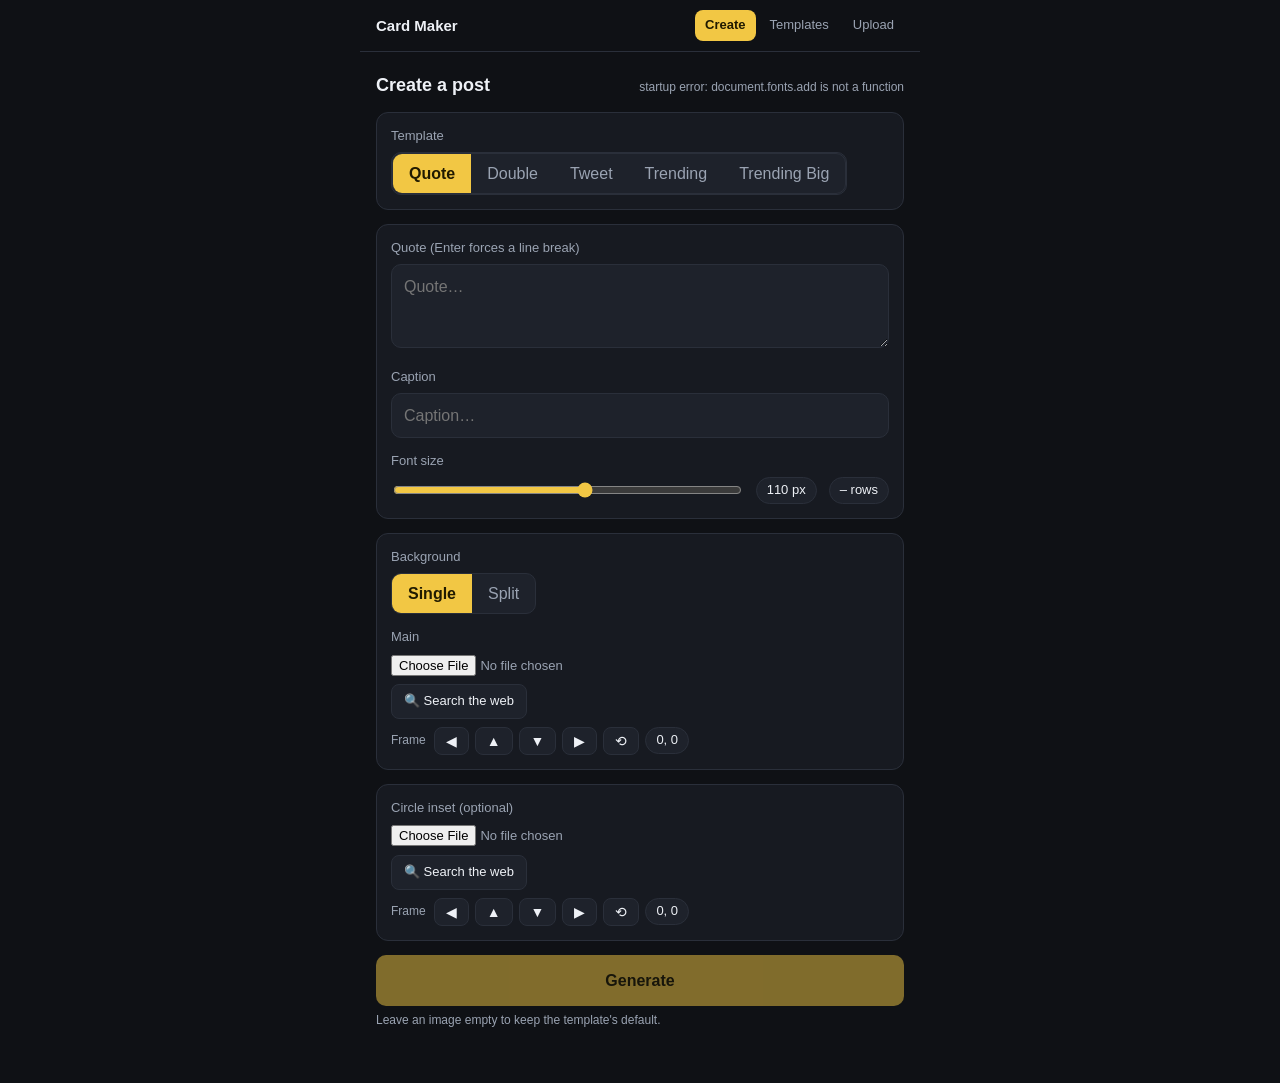
==== web/create.html @ be8ff027 "web ui improvements, template upload UI" ====
<!doctype html>
<html lang="en">
<head>
  <meta charset="utf-8" />
  <meta name="viewport" content="width=device-width, initial-scale=1, viewport-fit=cover" />
  <title>Create a post · Card Maker</title>
  <link rel="stylesheet" href="/web/ui/theme.css" />
  <style>
    /* Card-maker-specific styling. Shared tokens/primitives live in theme.css. */
    header { display: flex; align-items: baseline; justify-content: space-between; margin: 4px 0 14px; }
    h1 { font-size: 18px; margin: 0; font-weight: 600; }
    #status { font-size: 12px; color: var(--muted); }
    .row { display: flex; align-items: center; gap: 12px; }
    input[type=range] { flex: 1; accent-color: var(--accent); }
    .pill { font-variant-numeric: tabular-nums; font-size: 13px; color: var(--text); background: var(--panel-2);
            border: 1px solid var(--line); border-radius: 999px; padding: 3px 10px; white-space: nowrap; }
    .seg { display: inline-flex; flex-wrap: wrap; background: var(--panel-2); border: 1px solid var(--line); border-radius: 10px; overflow: hidden; }
    .seg button { background: transparent; color: var(--muted); border: 0; padding: 8px 16px; font: inherit; cursor: pointer; }
    .seg button[aria-pressed=true] { background: var(--accent); color: var(--accent-ink); font-weight: 600; }
    input[type=file] { width: 100%; font-size: 13px; color: var(--muted); }
    .nudge { display: flex; align-items: center; gap: 6px; margin-top: 8px; flex-wrap: wrap; }
    .nudge-label { font-size: 12px; color: var(--muted); margin-right: 2px; }
    .nudge-btn { background: var(--panel-2); color: var(--text); border: 1px solid var(--line);
                 border-radius: 8px; padding: 6px 11px; font: inherit; font-size: 14px; line-height: 1; cursor: pointer; }
    .nudge-btn:active { transform: scale(0.94); }
    /* Image picker: file upload + web-search grid */
    .imgpick-toggle { margin-top: 8px; background: var(--panel-2); color: var(--text);
                      border: 1px solid var(--line); border-radius: 8px; padding: 7px 12px;
                      font: inherit; font-size: 13px; cursor: pointer; }
    .search-panel { margin-top: 10px; }
    .search-row { display: flex; gap: 8px; }
    .search-row input { flex: 1; }
    .search-go { background: var(--accent); color: var(--accent-ink); border: 0; border-radius: 8px;
                 padding: 0 16px; font: inherit; font-weight: 600; cursor: pointer; }
    /* Masonry columns so each result keeps its natural aspect ratio (like Google Images) */
    .search-grid { column-count: 3; column-gap: 6px; margin-top: 10px; }
    .search-grid img { width: 100%; height: auto; display: block; margin: 0 0 6px; border-radius: 8px;
                       cursor: pointer; border: 2px solid transparent; background: var(--panel-2); break-inside: avoid; }
    .search-grid img[aria-selected=true] { border-color: var(--accent); }
    .search-opts { display: flex; align-items: center; gap: 14px; flex-wrap: wrap; margin-top: 10px; }
    .search-count { background: var(--panel-2); color: var(--text); border: 1px solid var(--line);
                    border-radius: 8px; padding: 6px 8px; font: inherit; font-size: 12px; }
    .search-opt { display: flex; align-items: center; gap: 6px; font-size: 12px; color: var(--muted); cursor: pointer; user-select: none; }
    .search-opt input { accent-color: var(--accent); margin: 0; }
    /* :not(.hidden) so the base display doesn't override the shared .hidden utility */
    .search-pager { align-items: center; justify-content: center; gap: 12px; margin-top: 10px; }
    .search-pager:not(.hidden) { display: flex; }
    .pager-btn { background: var(--panel-2); color: var(--text); border: 1px solid var(--line);
                 border-radius: 8px; padding: 5px 12px; font: inherit; font-size: 13px; cursor: pointer; }
    .pager-btn:disabled { opacity: .4; cursor: default; }
    .pager-label { font-size: 12px; color: var(--muted); font-variant-numeric: tabular-nums; }
    .search-msg { font-size: 12px; color: var(--muted); margin-top: 8px; }
    /* :not(.hidden) so the base display doesn't override the shared .hidden utility */
    .imgpick-chosen { align-items: center; gap: 8px; margin-top: 8px; font-size: 13px; color: var(--muted); }
    .imgpick-chosen:not(.hidden) { display: flex; }
    .imgpick-chosen img { width: 44px; height: 44px; object-fit: cover; border-radius: 8px; border: 1px solid var(--line); }
    .imgpick-chosen button { background: transparent; color: var(--accent); border: 0; font: inherit; cursor: pointer; margin-left: auto; }
    .actions { display: flex; gap: 10px; margin-top: 4px; }
    button.primary { flex: 1; }
    .preview { margin-top: 14px; text-align: center; }
    .preview img { max-width: 100%; border-radius: var(--radius); border: 1px solid var(--line); display: none; }
  </style>
</head>
<body>
  <nav id="nav"></nav>
  <div class="wrap">
    <header>
      <h1>Create a post</h1>
      <span id="status">starting…</span>
    </header>

    <div class="card">
      <label>Template</label>
      <div class="seg" id="templatePicker" role="group" aria-label="Template"></div>
    </div>

    <div id="form"></div>

    <div class="actions">
      <button id="generate" class="primary" disabled>Generate</button>
      <button id="download" class="ghost hidden">Save</button>
      <button id="share" class="ghost hidden">Share</button>
    </div>
    <p class="hint">Leave an image empty to keep the template's default.</p>

    <div class="preview"><img id="preview" alt="Rendered card" /></div>
  </div>

  <script type="module" src="/web/create.js"></script>
</body>
</html>
---- web/ui/theme.css ----
/* Shared design tokens + base primitives for every page (landing, create,
   templates, prep). Page-specific styling stays in that page's own <style>.
   These tokens were originally inlined in the single-screen card maker; they
   live here now so all pages share one look. */

:root {
  --bg: #0f1115; --panel: #171a21; --panel-2: #1e222b; --line: #2a2f3a;
  --text: #eef1f6; --muted: #9aa3b2; --accent: #f2c744; --accent-ink: #201a00;
  --radius: 12px;
}

* { box-sizing: border-box; }

body {
  margin: 0; background: var(--bg); color: var(--text);
  font: 16px/1.45 -apple-system, BlinkMacSystemFont, "Segoe UI", Roboto, sans-serif;
  padding: env(safe-area-inset-top) env(safe-area-inset-right) env(safe-area-inset-bottom) env(safe-area-inset-left);
}

.wrap { max-width: 560px; margin: 0 auto; padding: 16px 16px 40px; }

/* ---- Top nav (mounted by ui/nav.js) ---- */
.nav { display: flex; align-items: center; gap: 4px; max-width: 560px; margin: 0 auto;
       padding: 10px 16px; border-bottom: 1px solid var(--line); }
.nav-brand { font-weight: 700; font-size: 15px; margin-right: auto; color: var(--text); text-decoration: none; }
.nav a.nav-link { color: var(--muted); text-decoration: none; font-size: 13px;
                  padding: 6px 10px; border-radius: 8px; }
.nav a.nav-link:hover { color: var(--text); background: var(--panel-2); }
.nav a.nav-link[aria-current=page] { color: var(--accent-ink); background: var(--accent); font-weight: 600; }

/* ---- Shared primitives ---- */
.card { background: var(--panel); border: 1px solid var(--line); border-radius: var(--radius);
        padding: 14px; margin-bottom: 14px; }
label { display: block; font-size: 13px; color: var(--muted); margin: 0 0 6px; }
.field { margin-bottom: 14px; }
.field:last-child { margin-bottom: 0; }
textarea, input[type=text] {
  width: 100%; background: var(--panel-2); color: var(--text);
  border: 1px solid var(--line); border-radius: 10px; padding: 10px 12px; font: inherit; resize: vertical;
}
textarea { min-height: 84px; }

button.primary { background: var(--accent); color: var(--accent-ink); border: 0; border-radius: 10px;
                 padding: 14px; font: inherit; font-weight: 600; cursor: pointer; }
button.primary:disabled { opacity: .5; cursor: default; }
button.ghost { background: var(--panel-2); color: var(--text); border: 1px solid var(--line);
               border-radius: 10px; padding: 14px 16px; font: inherit; cursor: pointer; }

.hint { font-size: 12px; color: var(--muted); margin-top: 6px; }
.hidden { display: none; }
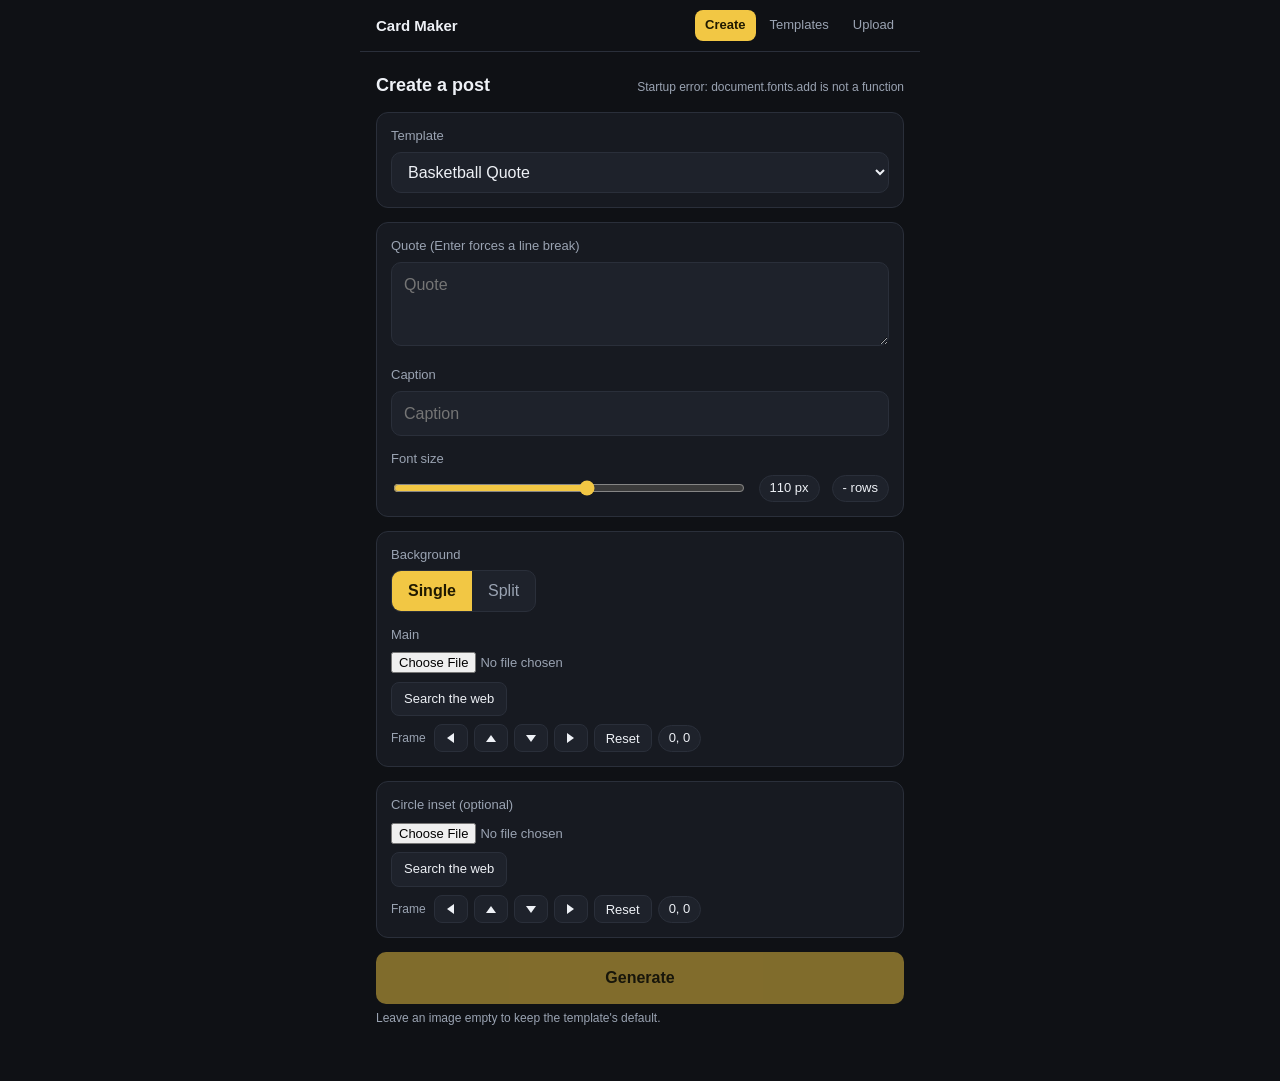
==== commit d4024d35: "templates thumbnails, tweet fixes," ====
--- a/web/create.html
+++ b/web/create.html
@@ -3,7 +3,7 @@
 <head>
   <meta charset="utf-8" />
   <meta name="viewport" content="width=device-width, initial-scale=1, viewport-fit=cover" />
-  <title>Create a post · Card Maker</title>
+  <title>Create a post - Card Maker</title>
   <link rel="stylesheet" href="/web/ui/theme.css" />
   <style>
     /* Card-maker-specific styling. Shared tokens/primitives live in theme.css. */
@@ -21,8 +21,15 @@
     .nudge { display: flex; align-items: center; gap: 6px; margin-top: 8px; flex-wrap: wrap; }
     .nudge-label { font-size: 12px; color: var(--muted); margin-right: 2px; }
     .nudge-btn { background: var(--panel-2); color: var(--text); border: 1px solid var(--line);
-                 border-radius: 8px; padding: 6px 11px; font: inherit; font-size: 14px; line-height: 1; cursor: pointer; }
+                 border-radius: 8px; padding: 6px 11px; font: inherit; font-size: 13px; line-height: 1; cursor: pointer;
+                 display: inline-flex; align-items: center; justify-content: center; min-width: 34px; min-height: 28px; }
     .nudge-btn:active { transform: scale(0.94); }
+    /* Direction arrows drawn in CSS (no glyphs). */
+    .tri { display: inline-block; width: 0; height: 0; }
+    .tri-left { border-top: 5px solid transparent; border-bottom: 5px solid transparent; border-right: 7px solid currentColor; }
+    .tri-right { border-top: 5px solid transparent; border-bottom: 5px solid transparent; border-left: 7px solid currentColor; }
+    .tri-up { border-left: 5px solid transparent; border-right: 5px solid transparent; border-bottom: 7px solid currentColor; }
+    .tri-down { border-left: 5px solid transparent; border-right: 5px solid transparent; border-top: 7px solid currentColor; }
     /* Image picker: file upload + web-search grid */
     .imgpick-toggle { margin-top: 8px; background: var(--panel-2); color: var(--text);
                       border: 1px solid var(--line); border-radius: 8px; padding: 7px 12px;
@@ -66,12 +73,12 @@
   <div class="wrap">
     <header>
       <h1>Create a post</h1>
-      <span id="status">starting…</span>
+      <span id="status">Starting</span>
     </header>
 
     <div class="card">
-      <label>Template</label>
-      <div class="seg" id="templatePicker" role="group" aria-label="Template"></div>
+      <label for="templatePicker">Template</label>
+      <select id="templatePicker" aria-label="Template"></select>
     </div>
 
     <div id="form"></div>
--- a/web/ui/theme.css
+++ b/web/ui/theme.css
@@ -34,11 +34,11 @@
 label { display: block; font-size: 13px; color: var(--muted); margin: 0 0 6px; }
 .field { margin-bottom: 14px; }
 .field:last-child { margin-bottom: 0; }
-textarea, input[type=text] {
+textarea, input[type=text], select {
   width: 100%; background: var(--panel-2); color: var(--text);
-  border: 1px solid var(--line); border-radius: 10px; padding: 10px 12px; font: inherit; resize: vertical;
+  border: 1px solid var(--line); border-radius: 10px; padding: 10px 12px; font: inherit;
 }
-textarea { min-height: 84px; }
+textarea { min-height: 84px; resize: vertical; }
 
 button.primary { background: var(--accent); color: var(--accent-ink); border: 0; border-radius: 10px;
                  padding: 14px; font: inherit; font-weight: 600; cursor: pointer; }
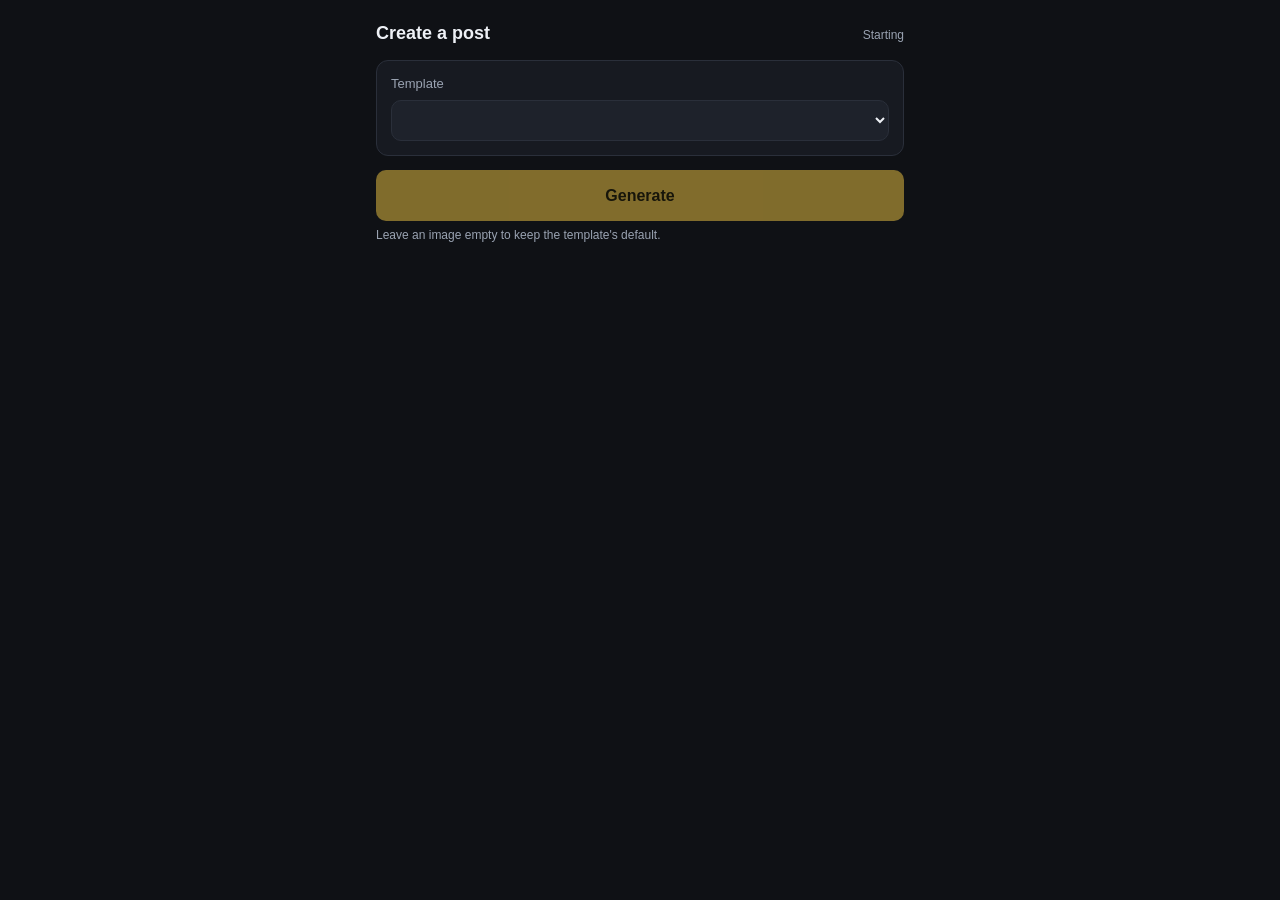
==== commit cee07b67: "overlays addition" ====
--- a/web/create.html
+++ b/web/create.html
@@ -62,6 +62,11 @@
     .imgpick-chosen:not(.hidden) { display: flex; }
     .imgpick-chosen img { width: 44px; height: 44px; object-fit: cover; border-radius: 8px; border: 1px solid var(--line); }
     .imgpick-chosen button { background: transparent; color: var(--accent); border: 0; font: inherit; cursor: pointer; margin-left: auto; }
+    /* Photo effects toggle grid */
+    .fx-grid { display: grid; grid-template-columns: 1fr 1fr; gap: 6px 12px; }
+    .fx-toggle { display: flex; align-items: center; gap: 8px; font-size: 13px; color: var(--text);
+                 cursor: pointer; user-select: none; margin: 0; padding: 6px 0; }
+    .fx-toggle input { accent-color: var(--accent); margin: 0; }
     .actions { display: flex; gap: 10px; margin-top: 4px; }
     button.primary { flex: 1; }
     .preview { margin-top: 14px; text-align: center; }
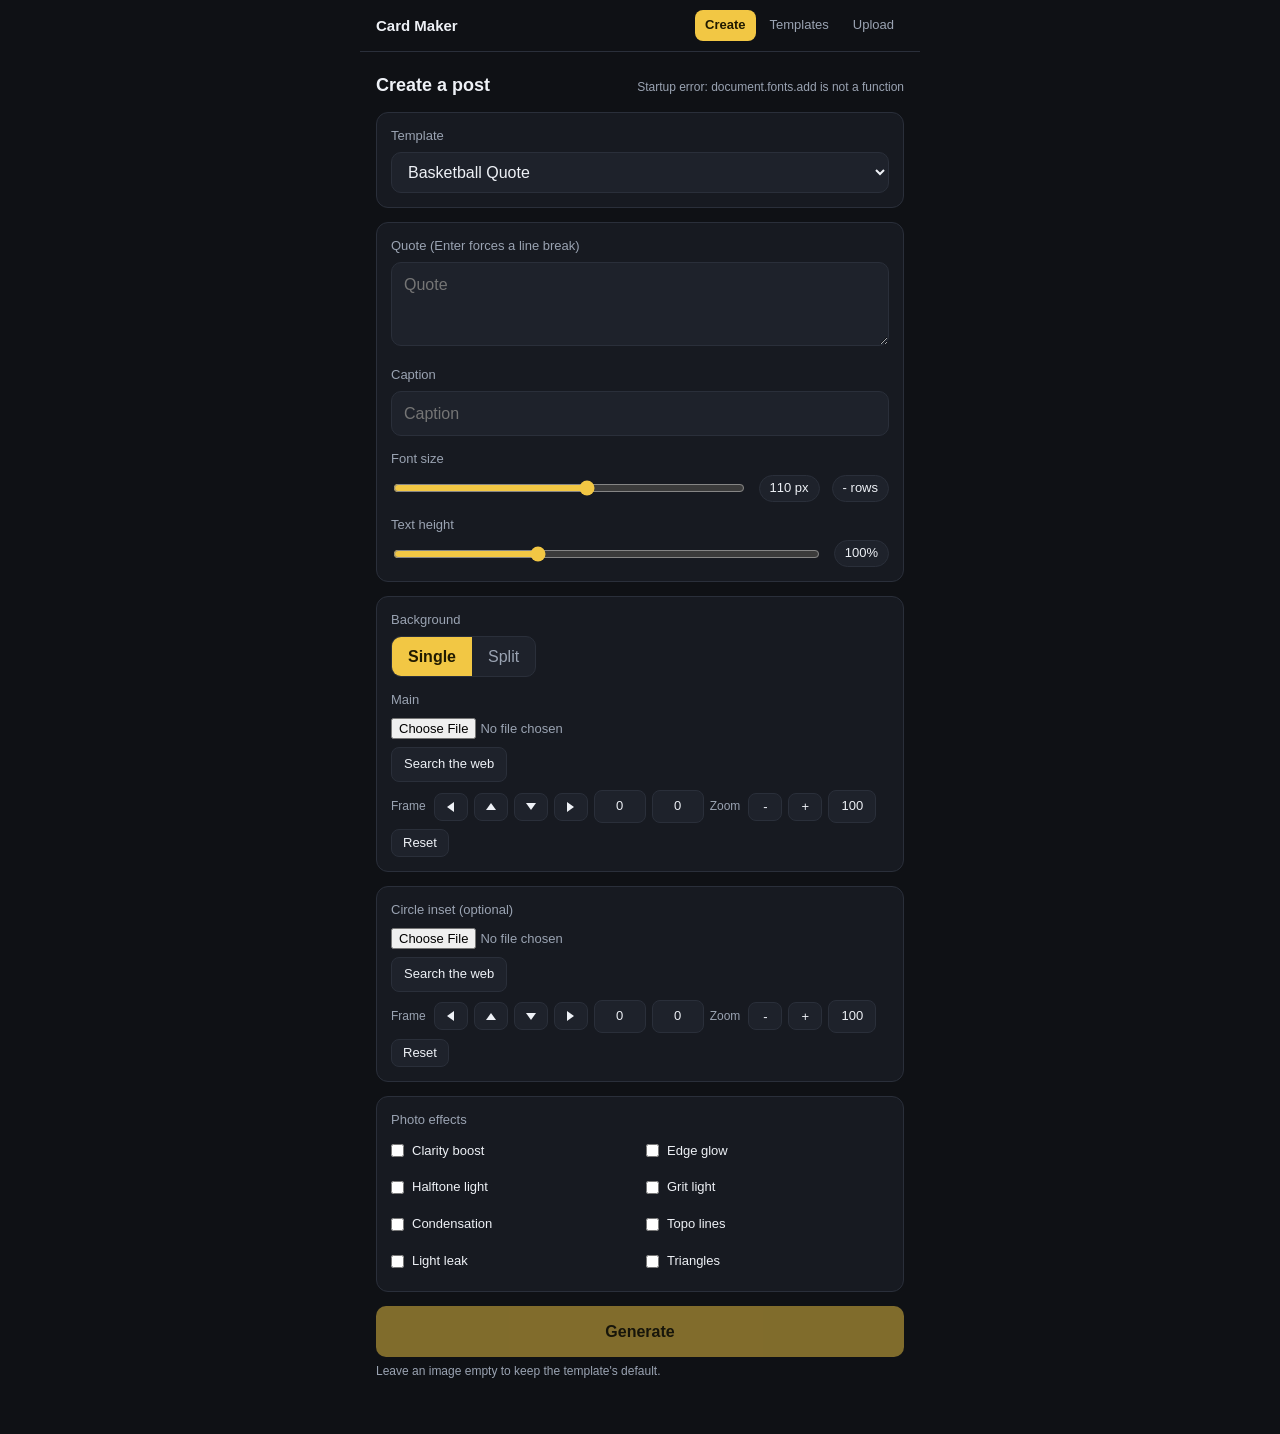
==== commit c6d592b4: "Text size fixes" ====
--- a/web/create.html
+++ b/web/create.html
@@ -24,6 +24,11 @@
                  border-radius: 8px; padding: 6px 11px; font: inherit; font-size: 13px; line-height: 1; cursor: pointer;
                  display: inline-flex; align-items: center; justify-content: center; min-width: 34px; min-height: 28px; }
     .nudge-btn:active { transform: scale(0.94); }
+    .nudge-input { width: 52px; background: var(--panel-2); color: var(--text); border: 1px solid var(--line);
+                   border-radius: 8px; padding: 6px 6px; font: inherit; font-size: 13px; text-align: center;
+                   -moz-appearance: textfield; }
+    .nudge-input::-webkit-inner-spin-button, .nudge-input::-webkit-outer-spin-button { -webkit-appearance: none; margin: 0; }
+    .nudge-input-zoom { width: 48px; }
     /* Direction arrows drawn in CSS (no glyphs). */
     .tri { display: inline-block; width: 0; height: 0; }
     .tri-left { border-top: 5px solid transparent; border-bottom: 5px solid transparent; border-right: 7px solid currentColor; }
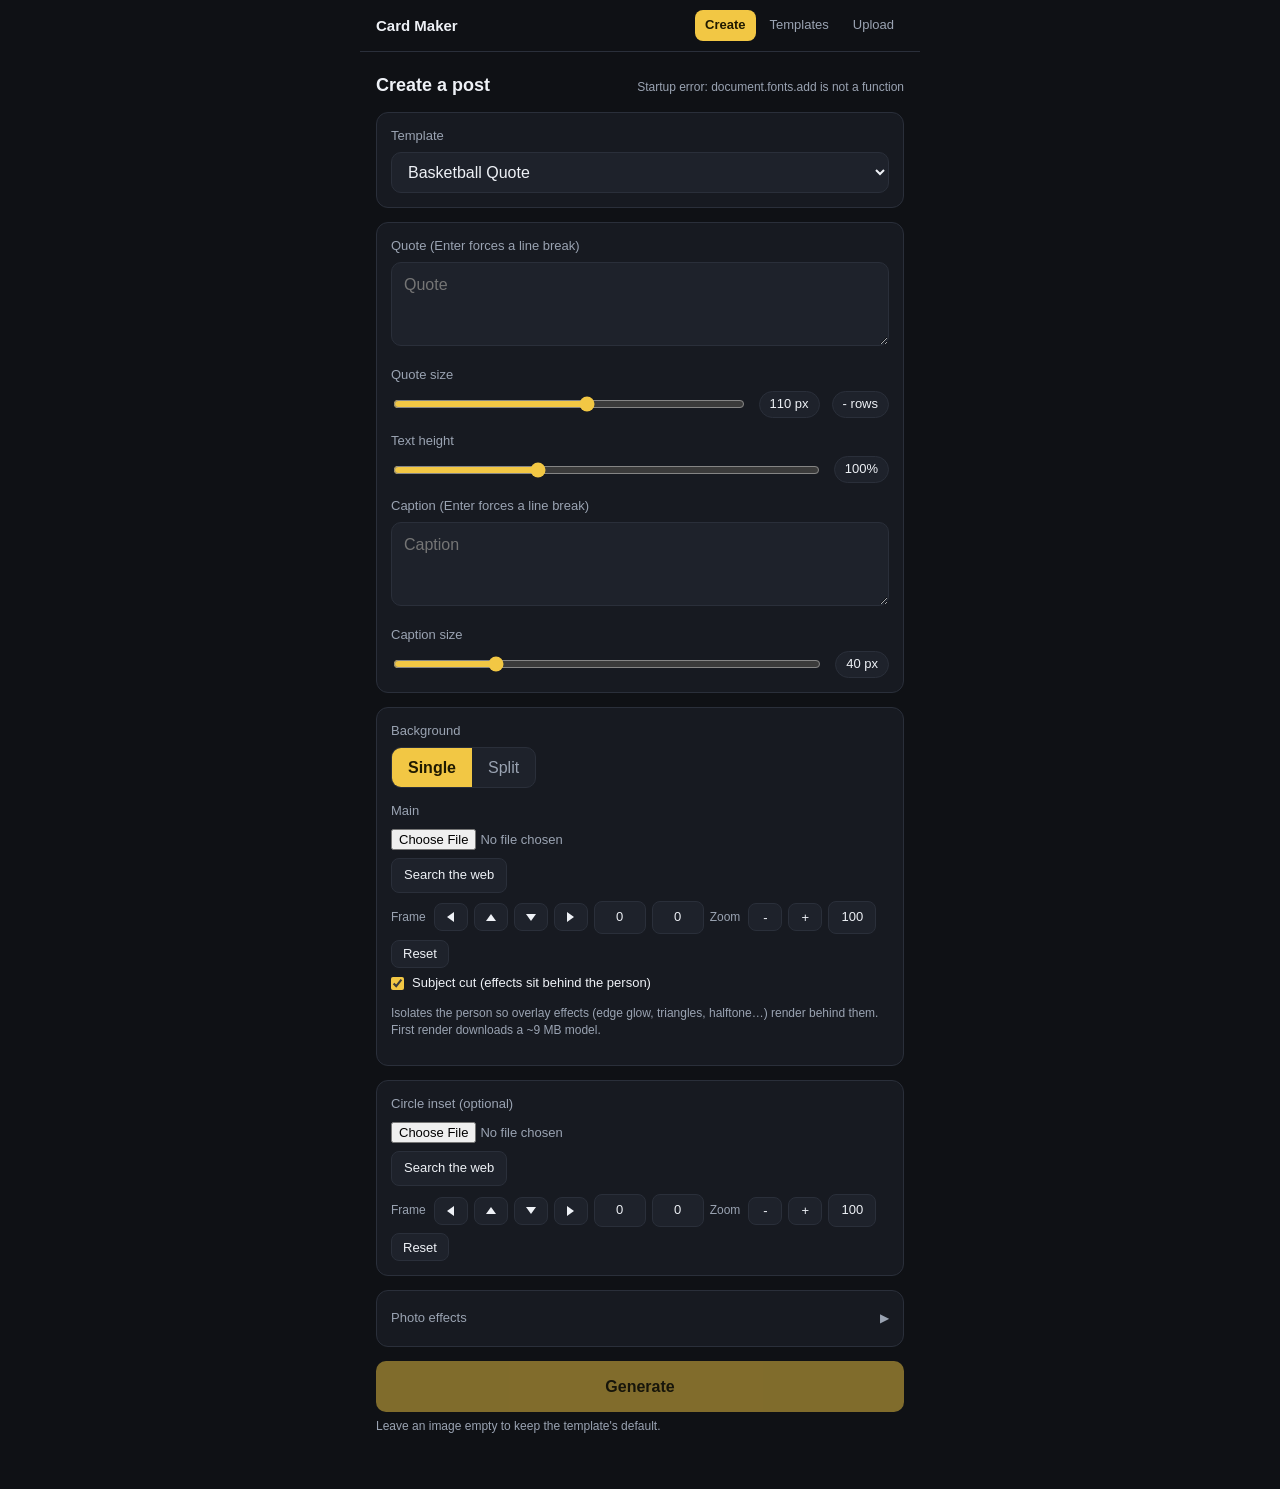
==== commit 2ac2df7b: "effects menu" ====
--- a/web/create.html
+++ b/web/create.html
@@ -72,6 +72,40 @@
     .fx-toggle { display: flex; align-items: center; gap: 8px; font-size: 13px; color: var(--text);
                  cursor: pointer; user-select: none; margin: 0; padding: 6px 0; }
     .fx-toggle input { accent-color: var(--accent); margin: 0; }
+
+    /* Photo effects — collapsible accordion at the bottom */
+    .fx-card > .fx-header { display: flex; align-items: center; justify-content: space-between;
+                            cursor: pointer; user-select: none; padding: 4px 0; }
+    .fx-card > .fx-header > label { margin: 0; }
+    .fx-card > .fx-header .fx-chev { color: var(--muted); font-size: 12px; transition: transform 120ms; }
+    .fx-card.fx-open > .fx-header .fx-chev { transform: rotate(90deg); }
+    .fx-card > .fx-body { display: none; margin-top: 10px; }
+    .fx-card.fx-open > .fx-body { display: block; }
+
+    .fx-list { display: flex; flex-direction: column; gap: 4px; }
+    .fx-row { border: 1px solid var(--line); border-radius: 10px; background: var(--panel-2); overflow: hidden; }
+    .fx-row-head { display: flex; align-items: center; gap: 10px; padding: 10px 12px; cursor: pointer; user-select: none; }
+    .fx-row-head input[type=checkbox] { accent-color: var(--accent); margin: 0; }
+    .fx-row-head .fx-name { flex: 1; font-size: 13px; color: var(--text); }
+    .fx-row-head .fx-chev { color: var(--muted); font-size: 11px; transition: transform 120ms; }
+    .fx-row.fx-open .fx-row-head .fx-chev { transform: rotate(90deg); }
+    .fx-row-body { display: none; padding: 0 12px 12px; border-top: 1px solid var(--line);
+                   background: var(--panel); }
+    .fx-row.fx-open .fx-row-body { display: block; }
+    .fx-params { display: grid; grid-template-columns: 1fr 1fr; gap: 10px 14px; margin-top: 10px; }
+    .fx-param { display: flex; flex-direction: column; gap: 4px; }
+    .fx-param > label { font-size: 12px; color: var(--muted); margin: 0; display: flex;
+                        justify-content: space-between; align-items: center; }
+    .fx-param > label > .fx-val { color: var(--text); font-variant-numeric: tabular-nums; font-size: 11px; }
+    .fx-param input[type=range] { accent-color: var(--accent); width: 100%; }
+    .fx-param input[type=color] { width: 100%; height: 32px; border: 1px solid var(--line); border-radius: 6px;
+                                  background: var(--panel-2); padding: 2px; cursor: pointer; }
+    .fx-param select { width: 100%; background: var(--panel-2); color: var(--text);
+                       border: 1px solid var(--line); border-radius: 8px; padding: 6px 8px; font: inherit; }
+    .fx-param.fx-full { grid-column: 1 / -1; }
+    .fx-reset { background: transparent; color: var(--muted); border: 0; font-size: 11px; padding: 6px 0;
+                cursor: pointer; text-align: left; }
+    .fx-reset:hover { color: var(--text); }
     .actions { display: flex; gap: 10px; margin-top: 4px; }
     button.primary { flex: 1; }
     .preview { margin-top: 14px; text-align: center; }
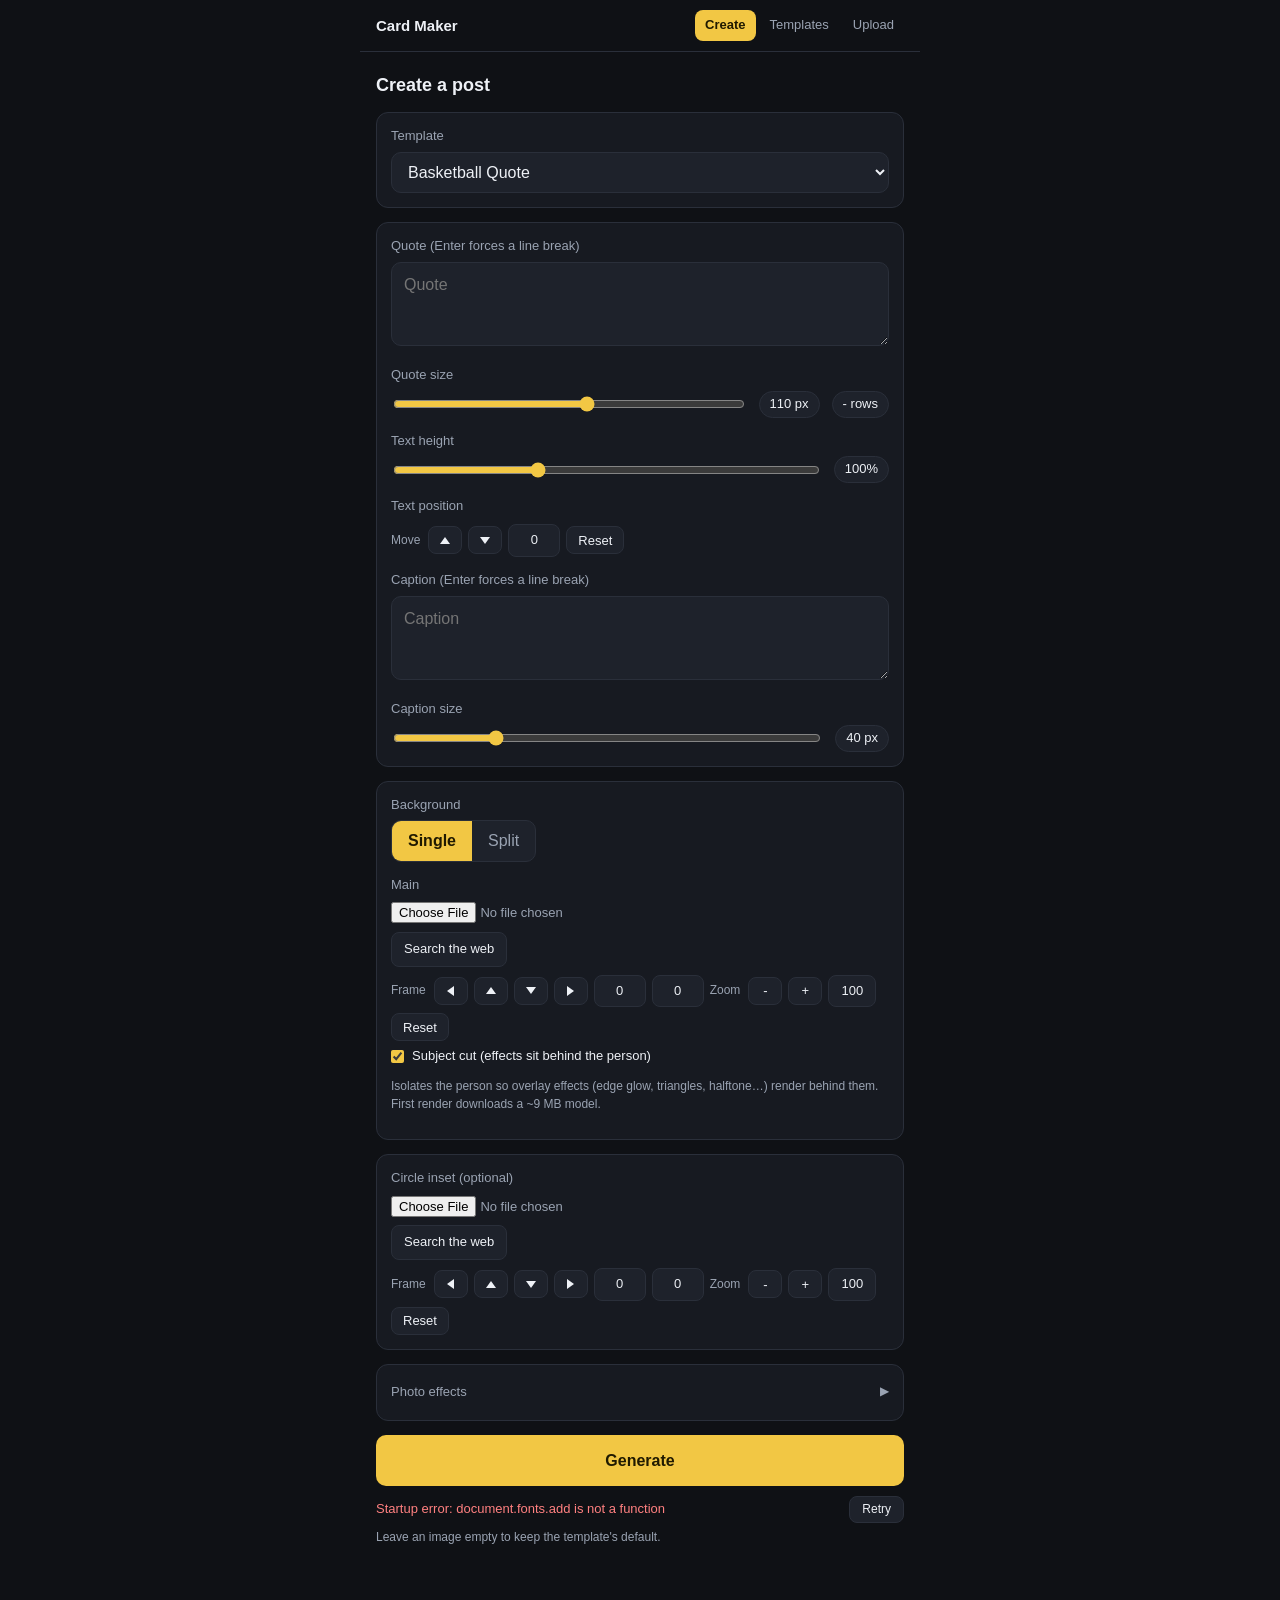
==== commit 2e971dcc: "better error handling" ====
--- a/web/create.html
+++ b/web/create.html
@@ -9,7 +9,15 @@
     /* Card-maker-specific styling. Shared tokens/primitives live in theme.css. */
     header { display: flex; align-items: baseline; justify-content: space-between; margin: 4px 0 14px; }
     h1 { font-size: 18px; margin: 0; font-weight: 600; }
-    #status { font-size: 12px; color: var(--muted); }
+    /* Status lives next to the Generate button so it's visible right where the
+       user acts — "Loading fonts", "Placing image", errors, cancel confirmation. */
+    .status-bar { display: flex; align-items: center; gap: 10px; margin-top: 10px;
+                  min-height: 20px; font-size: 13px; color: var(--muted); }
+    .status-bar .status-text { flex: 1; min-width: 0; overflow: hidden; text-overflow: ellipsis; white-space: nowrap; }
+    .status-bar.status-error { color: #ff8080; }
+    .status-bar .retry-btn { background: var(--panel-2); color: var(--text); border: 1px solid var(--line);
+                             border-radius: 8px; padding: 4px 12px; font: inherit; font-size: 12px; cursor: pointer; }
+    button.primary.cancel { background: transparent; color: var(--text); border: 1px solid var(--line); }
     .row { display: flex; align-items: center; gap: 12px; }
     input[type=range] { flex: 1; accent-color: var(--accent); }
     .pill { font-variant-numeric: tabular-nums; font-size: 13px; color: var(--text); background: var(--panel-2);
@@ -117,7 +125,6 @@
   <div class="wrap">
     <header>
       <h1>Create a post</h1>
-      <span id="status">Starting</span>
     </header>
 
     <div class="card">
@@ -132,6 +139,10 @@
       <button id="download" class="ghost hidden">Save</button>
       <button id="share" class="ghost hidden">Share</button>
     </div>
+    <div id="statusBar" class="status-bar">
+      <span id="status" class="status-text">Starting</span>
+      <button id="retry" class="retry-btn hidden" type="button">Retry</button>
+    </div>
     <p class="hint">Leave an image empty to keep the template's default.</p>
 
     <div class="preview"><img id="preview" alt="Rendered card" /></div>
--- a/web/ui/theme.css
+++ b/web/ui/theme.css
@@ -40,6 +40,13 @@
 }
 textarea { min-height: 84px; resize: vertical; }
 
+/* Skip the mobile browser's 300ms double-tap-to-zoom detection on every button.
+   Without this, tapping the same nudge button twice (or two adjacent buttons in
+   quick succession — e.g. "+" then an arrow) triggers the page-level double-tap
+   zoom instead of firing the second click. On the frame/nudge/pager grids that
+   read as "the move buttons zoom instead of moving." */
+button { touch-action: manipulation; }
+
 button.primary { background: var(--accent); color: var(--accent-ink); border: 0; border-radius: 10px;
                  padding: 14px; font: inherit; font-weight: 600; cursor: pointer; }
 button.primary:disabled { opacity: .5; cursor: default; }
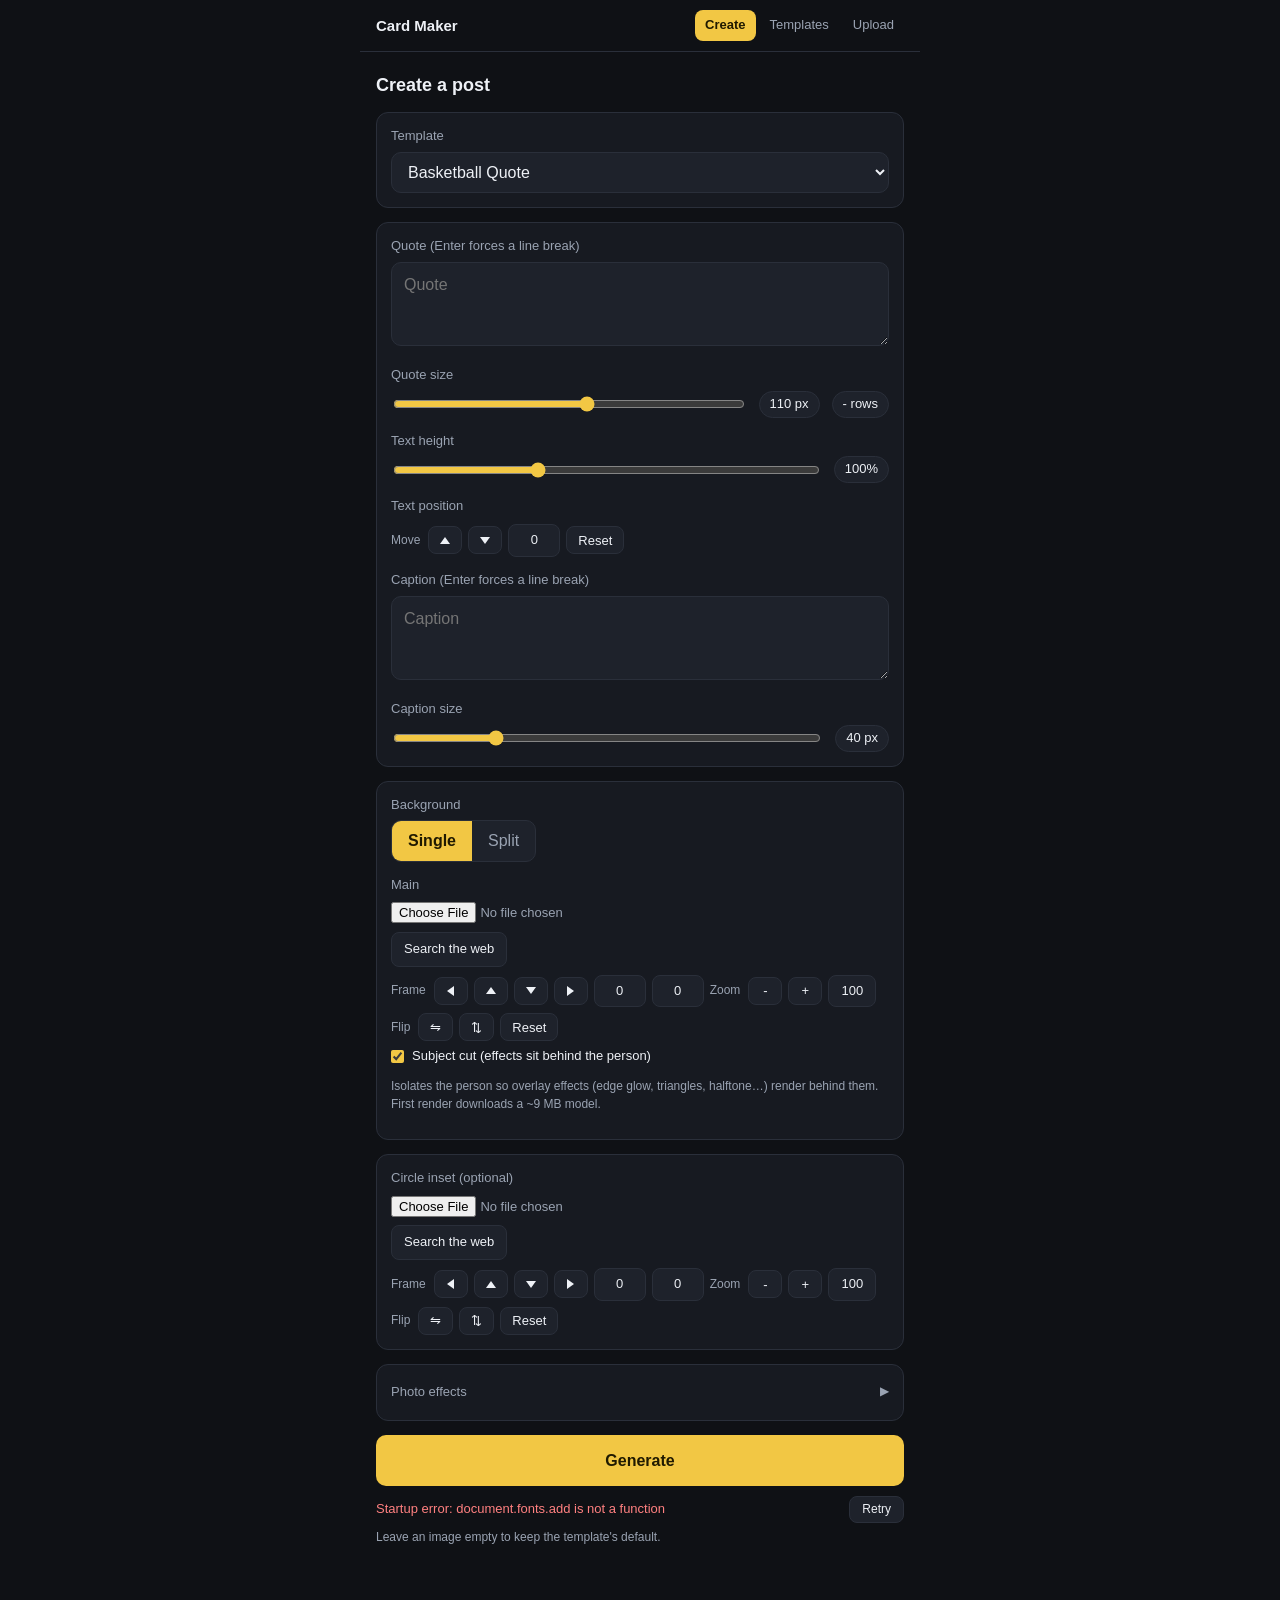
==== commit 7dde5777: "Merge pull request #15 from Costinbc/staging text fixes, spotlight fix, photos api fix" ====
--- a/web/create.html
+++ b/web/create.html
@@ -74,7 +74,11 @@
     .imgpick-chosen { align-items: center; gap: 8px; margin-top: 8px; font-size: 13px; color: var(--muted); }
     .imgpick-chosen:not(.hidden) { display: flex; }
     .imgpick-chosen img { width: 44px; height: 44px; object-fit: cover; border-radius: 8px; border: 1px solid var(--line); }
+    .imgpick-chosen img.broken { opacity: .4; filter: grayscale(1); position: relative; }
+    .imgpick-chosen .imgpick-status { color: #ff8080; font-size: 12px; }
     .imgpick-chosen button { background: transparent; color: var(--accent); border: 0; font: inherit; cursor: pointer; margin-left: auto; }
+    /* Broken search-grid thumbs get a red X overlay if we chose not to remove them. */
+    .search-grid img.broken { opacity: .35; filter: grayscale(1); cursor: not-allowed; border-color: #ff8080 !important; }
     /* Photo effects toggle grid */
     .fx-grid { display: grid; grid-template-columns: 1fr 1fr; gap: 6px 12px; }
     .fx-toggle { display: flex; align-items: center; gap: 8px; font-size: 13px; color: var(--text);
